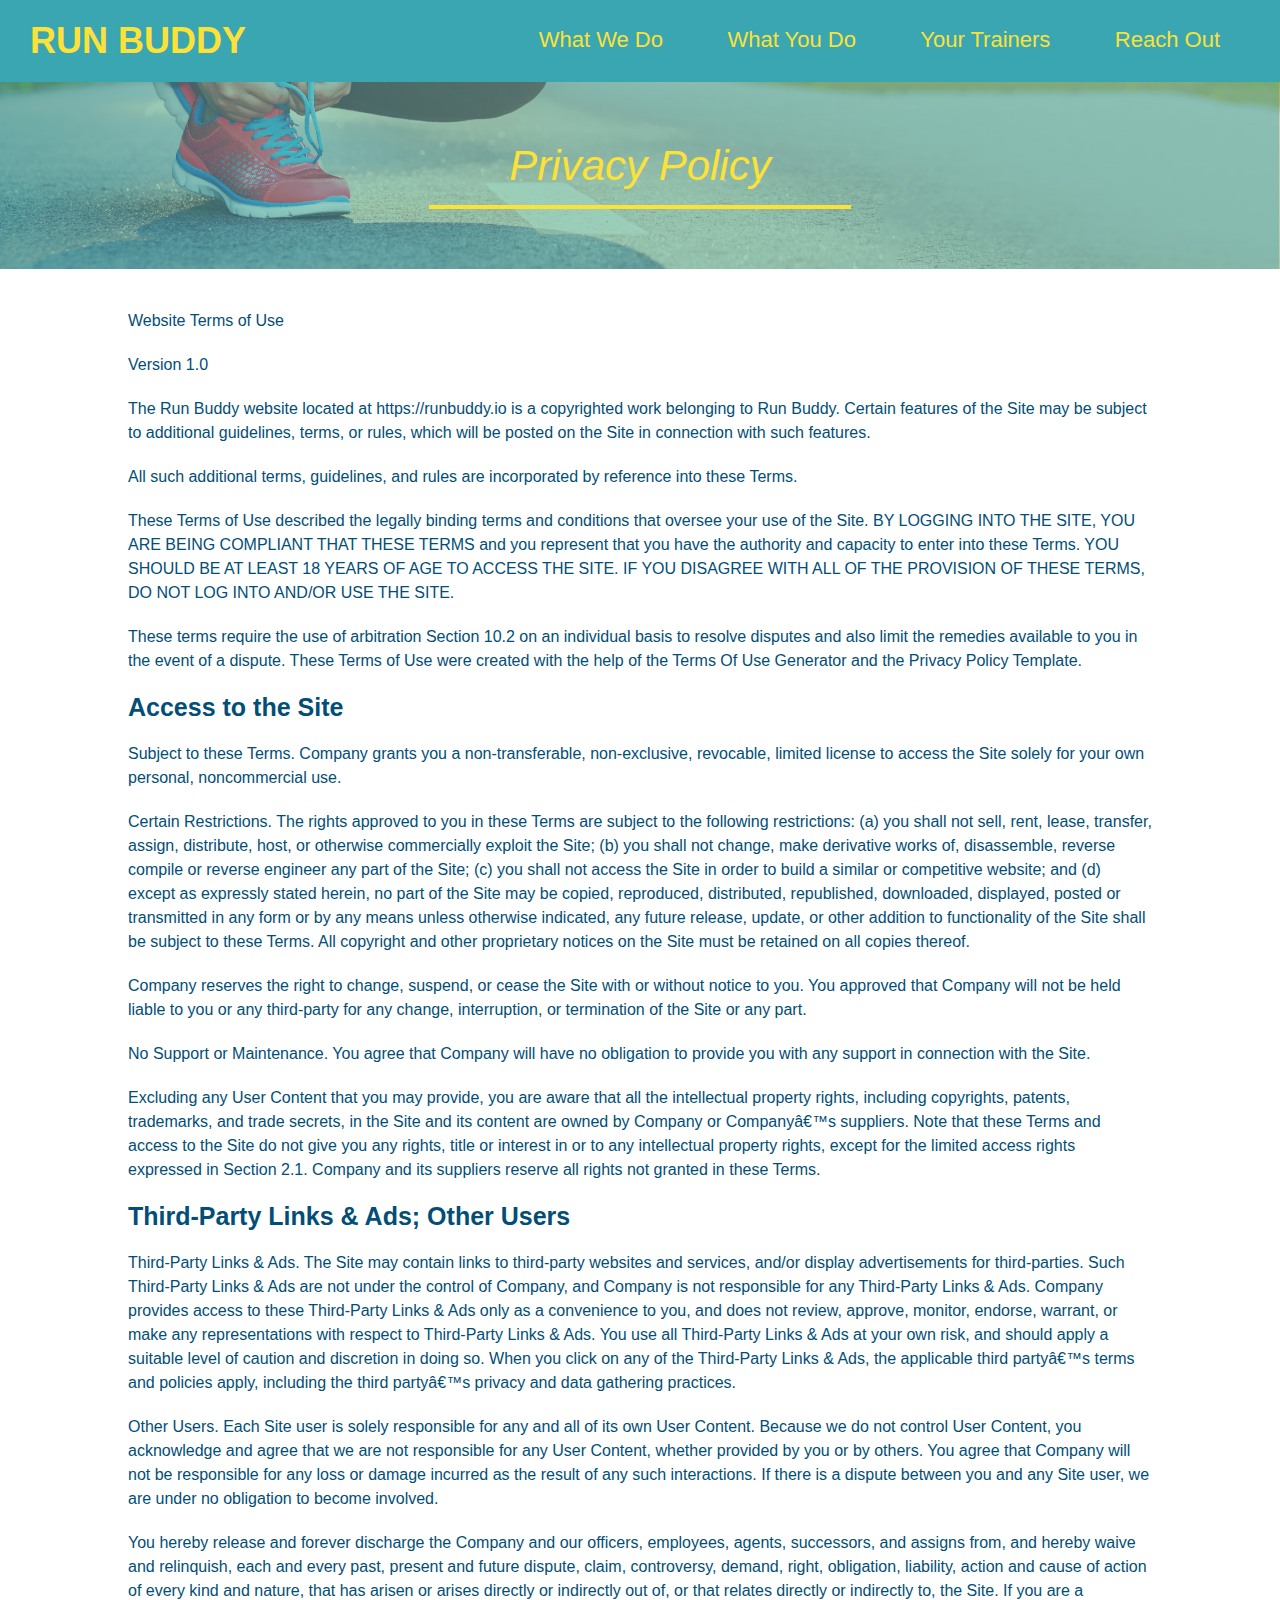
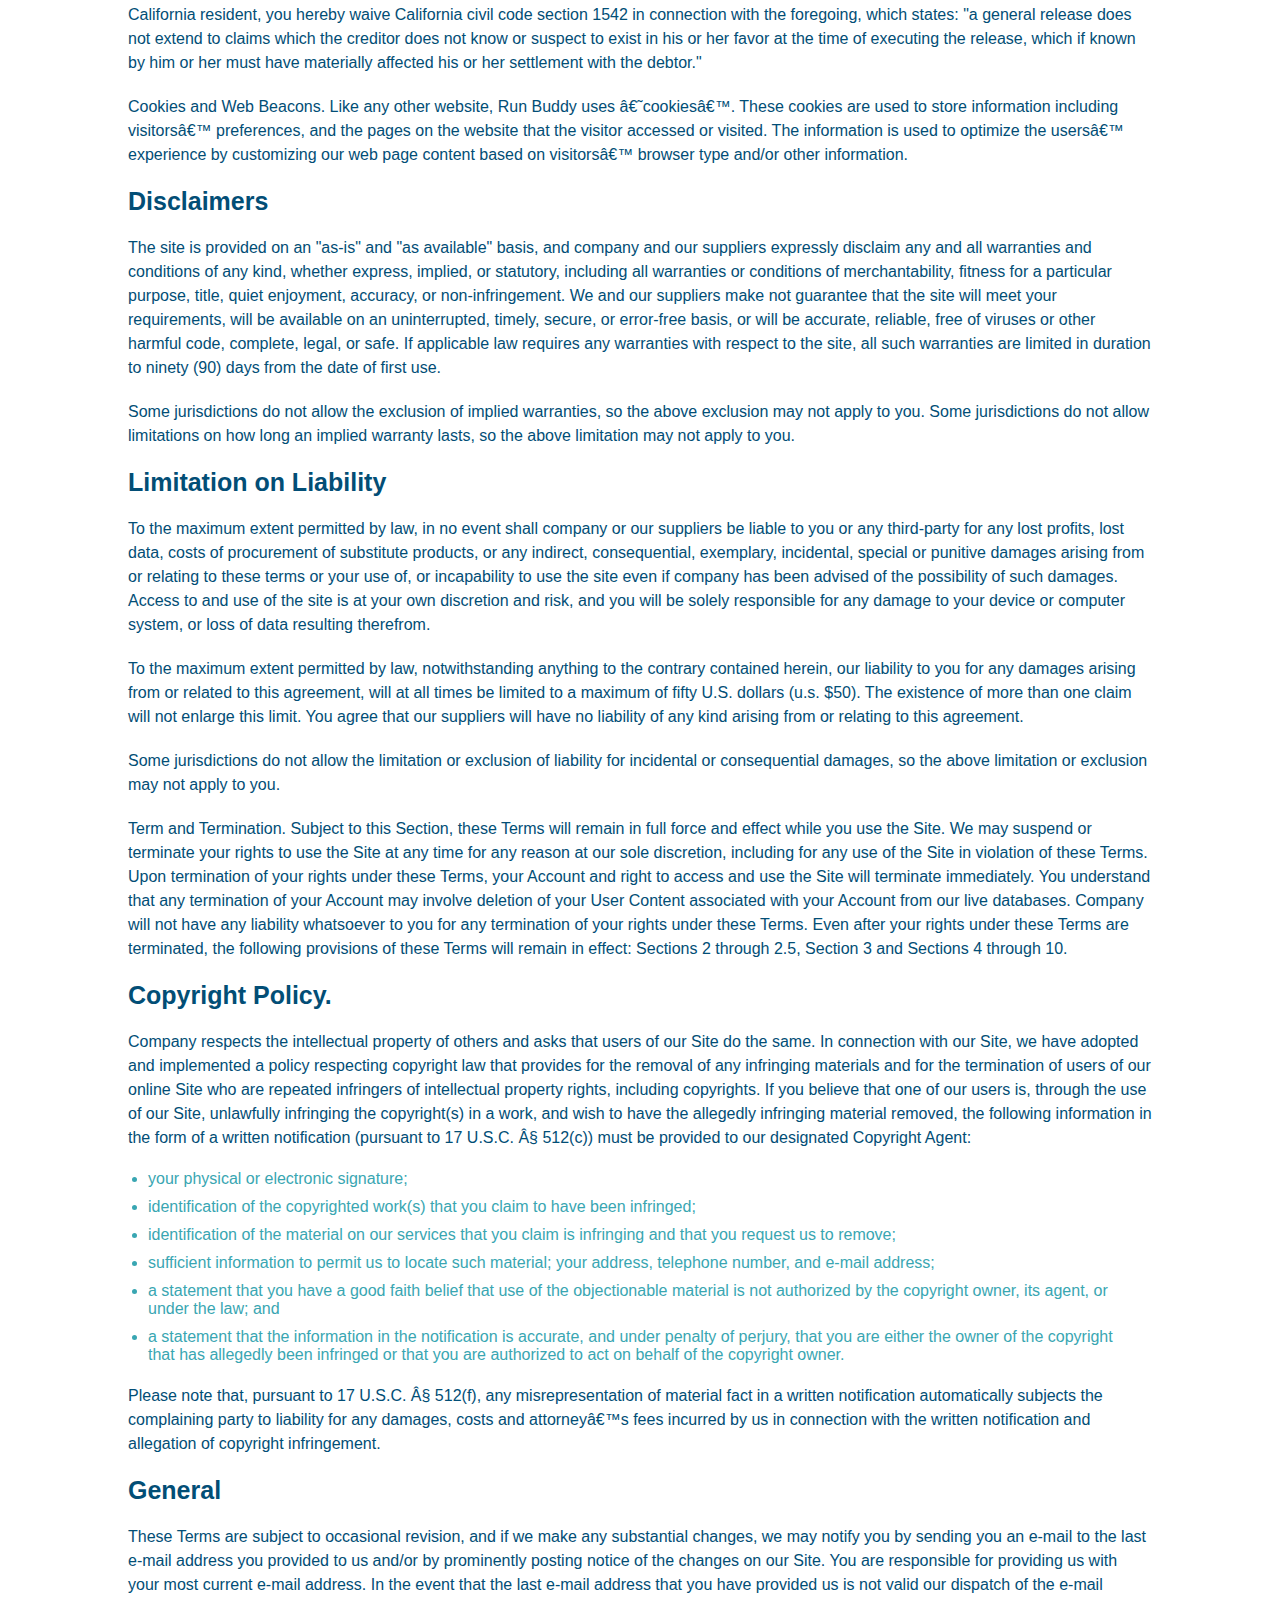
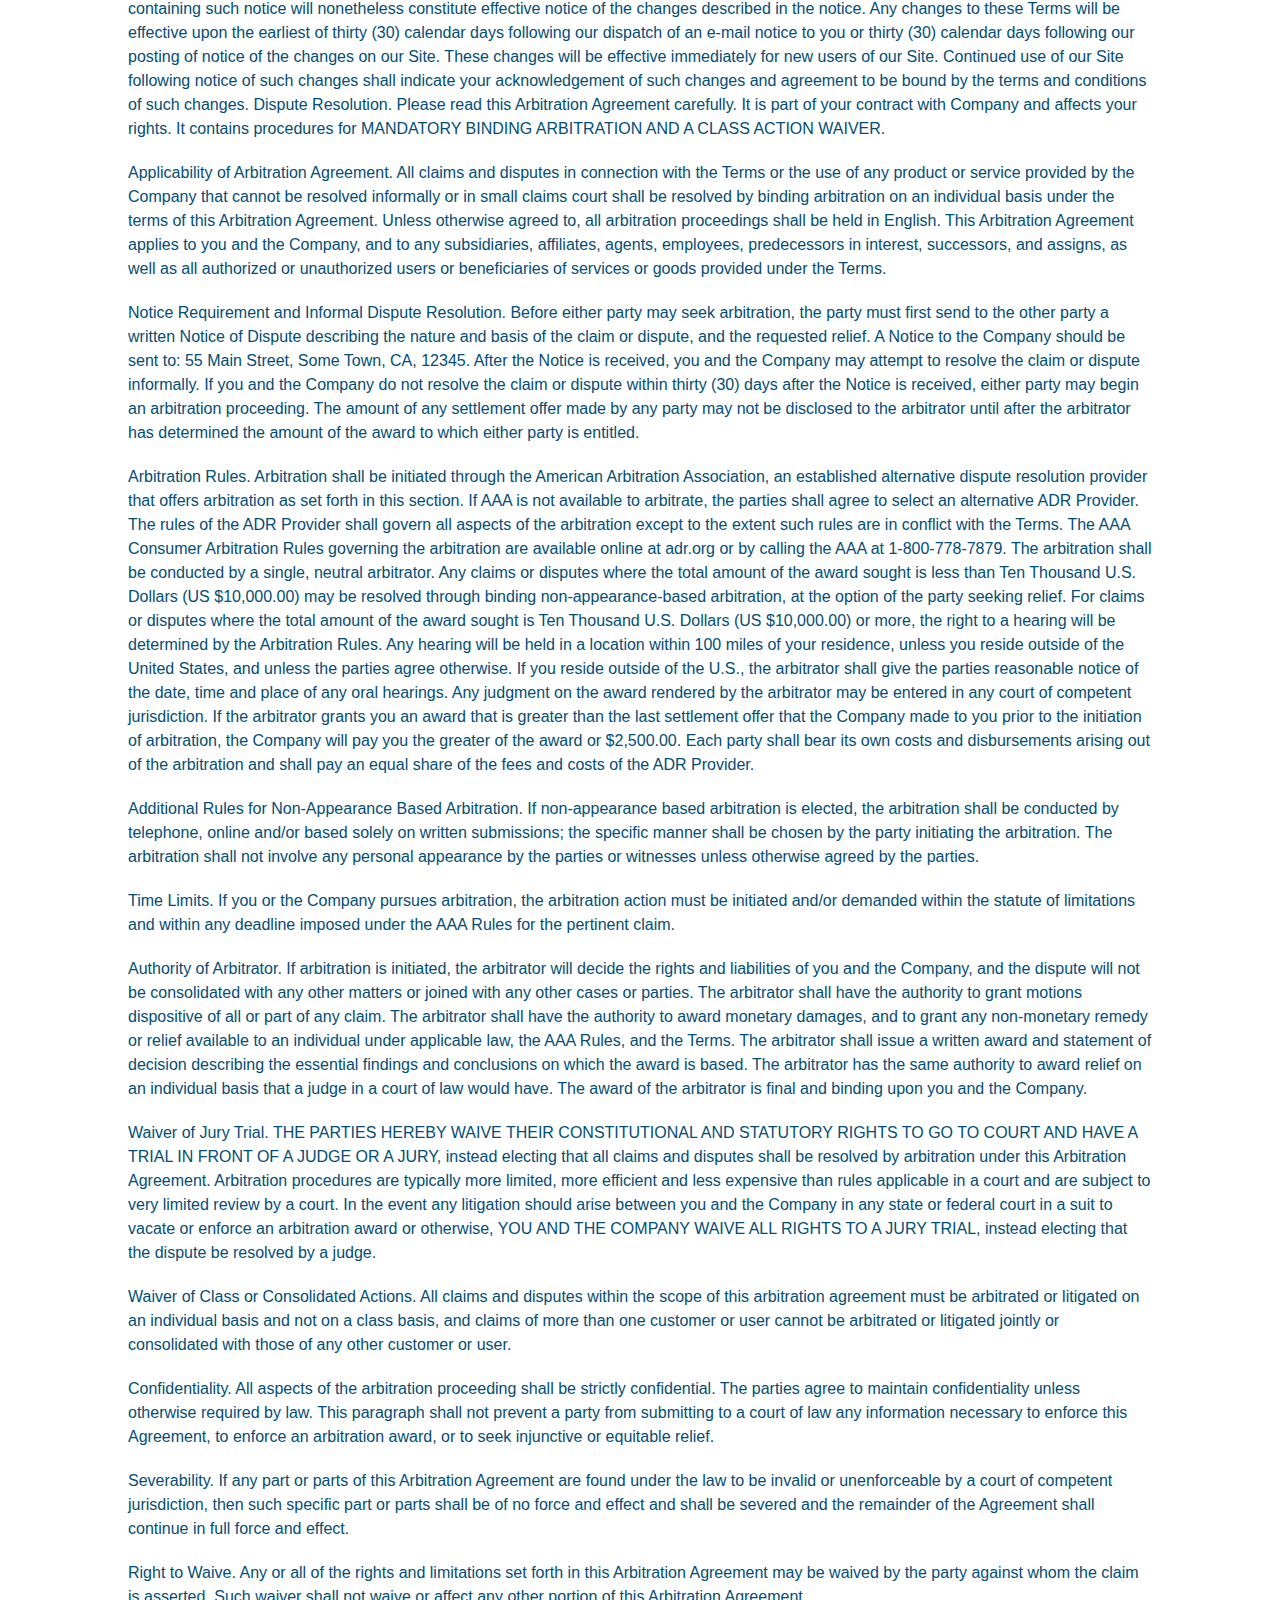
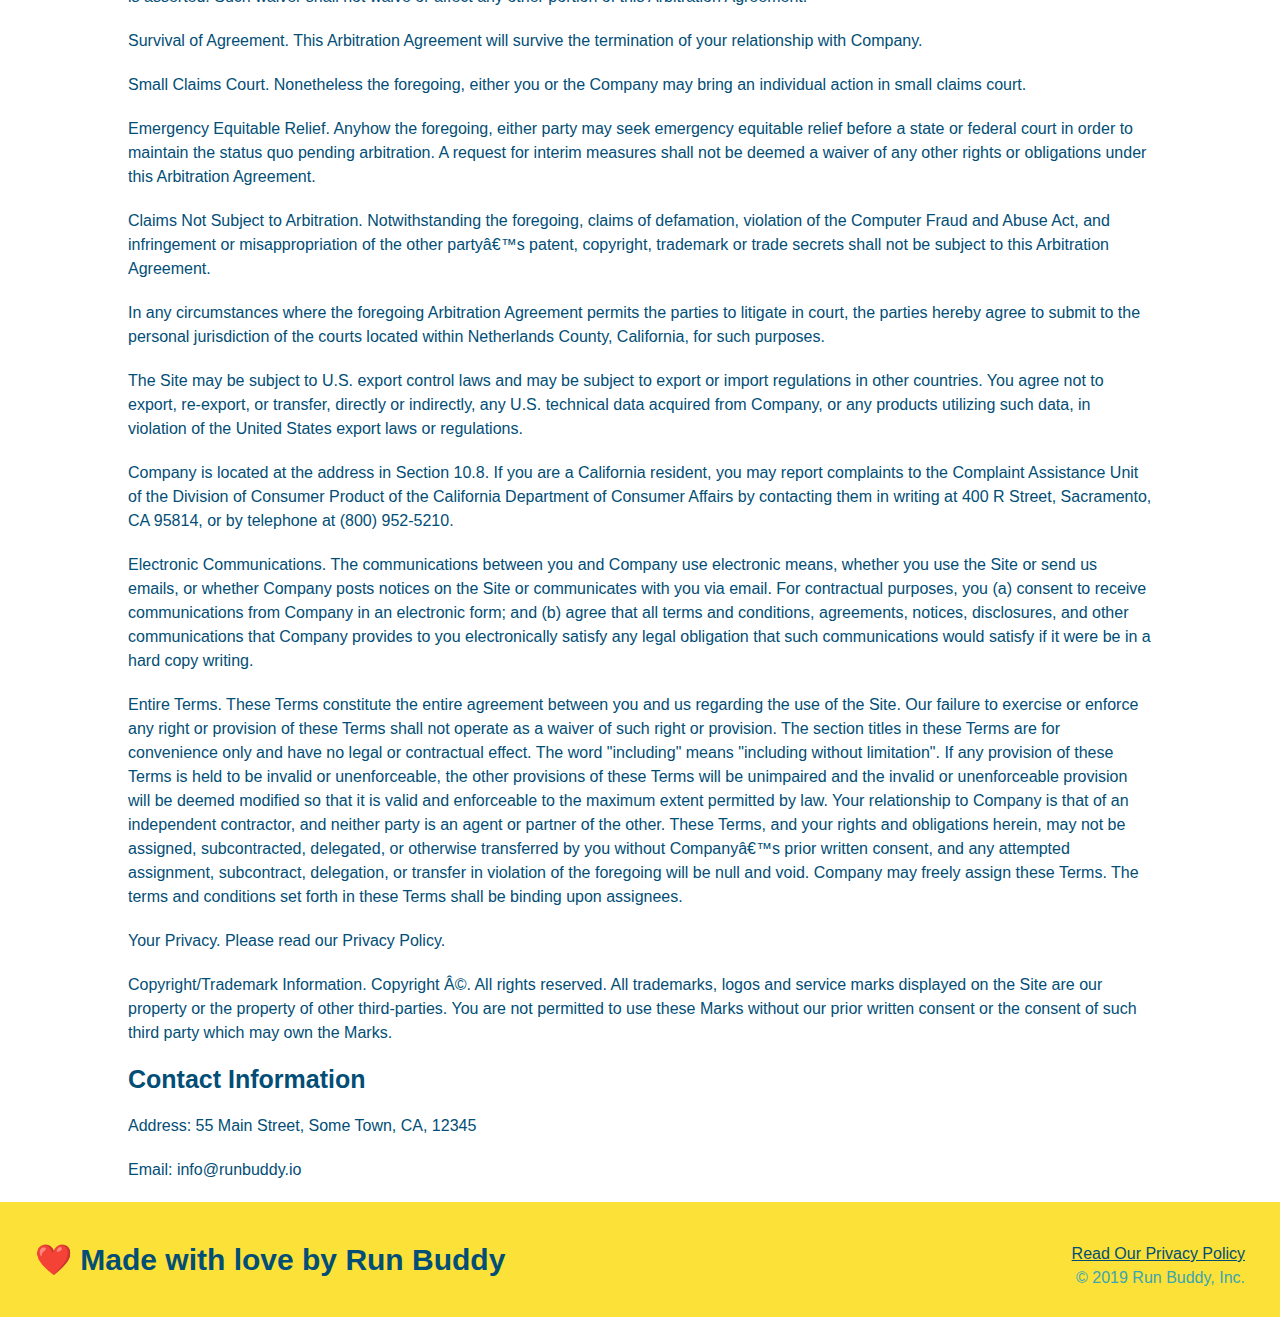
==== privacy-policy.html @ 87301b8b "privacy policy" ====
<!DOCTYPE html>
<html lang="en">

    <head>
        <meta charset="UTF-8">
        <title>Privacy Policy - Run Buddy</title>
        <link rel="stylesheet" href="./assets/css/style.css" />
        <link rel="stylesheet" href="./assets/css/secondary-styles.css" />
    </head>

    <body>
        <header>
            <h1><a href="/">RUN BUDDY</a></h1>
            <nav>
                <!-- Unordered list element -->
                <ul>
                    <!-- List item element -->
                    <li>
                        <!-- Anchor element -->
                        <a href="./index.html#what-we-do">What We Do</a>
                    </li>
                    <li>
                       <!-- Anchor element -->
                       <a href="./index.html#what-you-do">What You Do</a>
                   </li>
                   <li>
                       <!-- Anchor element -->
                       <a href="./index.html#your-trainers">Your Trainers</a>
                   </li>
                   <li>
                       <!-- Anchor element -->
                       <a href="./index.html#reach-out">Reach Out</a>
                   </li>
                </ul>
            </nav>
       </header>

       <section class="hero">
           <h2 class="page-title">
               Privacy Policy
           </h2>

       </section>

       <article class="secondary-content">
          <p>
            Website Terms of Use
          </p>
    
          <p>
            Version 1.0
          </p>
    
          <p>
            The Run Buddy website located at https://runbuddy.io is a copyrighted work belonging to Run Buddy. Certain
            features of the Site may be subject to additional guidelines, terms, or rules, which will be posted on the Site
            in connection with such features.
          </p>
    
          <p>
            All such additional terms, guidelines, and rules are incorporated by reference into these Terms.
          </p>
    
          <p>
            These Terms of Use described the legally binding terms and conditions that oversee your use of the Site. BY
            LOGGING INTO THE SITE, YOU ARE BEING COMPLIANT THAT THESE TERMS and you represent that you have the authority
            and capacity to enter into these Terms. YOU SHOULD BE AT LEAST 18 YEARS OF AGE TO ACCESS THE SITE. IF YOU
            DISAGREE WITH ALL OF THE PROVISION OF THESE TERMS, DO NOT LOG INTO AND/OR USE THE SITE.
          </p>
    
          <p>
            These terms require the use of arbitration Section 10.2 on an individual basis to resolve disputes and also
            limit the remedies available to you in the event of a dispute. These Terms of Use were created with the help of
            the Terms Of Use Generator and the Privacy Policy Template.
          </p>
    
          <h3>
            Access to the Site
          </h3>
    
          <p>
            Subject to these Terms. Company grants you a non-transferable, non-exclusive, revocable, limited license to
            access the Site solely for your own personal, noncommercial use.
          </p>
    
          <p>
            Certain Restrictions. The rights approved to you in these Terms are subject to the following restrictions: (a)
            you shall not sell, rent, lease, transfer, assign, distribute, host, or otherwise commercially exploit the Site;
            (b) you shall not change, make derivative works of, disassemble, reverse compile or reverse engineer any part of
            the Site; (c) you shall not access the Site in order to build a similar or competitive website; and (d) except
            as expressly stated herein, no part of the Site may be copied, reproduced, distributed, republished, downloaded,
            displayed, posted or transmitted in any form or by any means unless otherwise indicated, any future release,
            update, or other addition to functionality of the Site shall be subject to these Terms. All copyright and other
            proprietary notices on the Site must be retained on all copies thereof.
          </p>
    
          <p>
            Company reserves the right to change, suspend, or cease the Site with or without notice to you. You approved
            that Company will not be held liable to you or any third-party for any change, interruption, or termination of
            the Site or any part.
          </p>
    
          <p>
            No Support or Maintenance. You agree that Company will have no obligation to provide you with any support in
            connection with the Site.
          </p>
    
          <p>
            Excluding any User Content that you may provide, you are aware that all the intellectual property rights,
            including copyrights, patents, trademarks, and trade secrets, in the Site and its content are owned by Company
            or Companyâ€™s suppliers. Note that these Terms and access to the Site do not give you any rights, title or
            interest in or to any intellectual property rights, except for the limited access rights expressed in Section
            2.1. Company and its suppliers reserve all rights not granted in these Terms.
          </p>
    
          <h3>
            Third-Party Links &amp; Ads; Other Users
          </h3>
    
          <p>
            Third-Party Links &amp; Ads. The Site may contain links to third-party websites and services, and/or display
            advertisements for third-parties. Such Third-Party Links &amp; Ads are not under the control of Company, and Company
            is not responsible for any Third-Party Links &amp; Ads. Company provides access to these Third-Party Links &amp; Ads
            only as a convenience to you, and does not review, approve, monitor, endorse, warrant, or make any
            representations with respect to Third-Party Links &amp; Ads. You use all Third-Party Links &amp; Ads at your own risk,
            and should apply a suitable level of caution and discretion in doing so. When you click on any of the
            Third-Party Links &amp; Ads, the applicable third partyâ€™s terms and policies apply, including the third partyâ€™s
            privacy and data gathering practices.
          </p>
    
          <p>
            Other Users. Each Site user is solely responsible for any and all of its own User Content. Because we do not
            control User Content, you acknowledge and agree that we are not responsible for any User Content, whether
            provided by you or by others. You agree that Company will not be responsible for any loss or damage incurred as
            the result of any such interactions. If there is a dispute between you and any Site user, we are under no
            obligation to become involved.
          </p>
    
          <p>
            You hereby release and forever discharge the Company and our officers, employees, agents, successors, and
            assigns from, and hereby waive and relinquish, each and every past, present and future dispute, claim,
            controversy, demand, right, obligation, liability, action and cause of action of every kind and nature, that has
            arisen or arises directly or indirectly out of, or that relates directly or indirectly to, the Site. If you are
            a California resident, you hereby waive California civil code section 1542 in connection with the foregoing,
            which states: "a general release does not extend to claims which the creditor does not know or suspect to exist
            in his or her favor at the time of executing the release, which if known by him or her must have materially
            affected his or her settlement with the debtor."
          </p>
    
          <p>
            Cookies and Web Beacons. Like any other website, Run Buddy uses â€˜cookiesâ€™. These cookies are used to store
            information including visitorsâ€™ preferences, and the pages on the website that the visitor accessed or visited.
            The information is used to optimize the usersâ€™ experience by customizing our web page content based on visitorsâ€™
            browser type and/or other information.
          </p>
    
          <h3>
            Disclaimers
          </h3>
    
          <p>
            The site is provided on an "as-is" and "as available" basis, and company and our suppliers expressly disclaim
            any and all warranties and conditions of any kind, whether express, implied, or statutory, including all
            warranties or conditions of merchantability, fitness for a particular purpose, title, quiet enjoyment, accuracy,
            or non-infringement. We and our suppliers make not guarantee that the site will meet your requirements, will be
            available on an uninterrupted, timely, secure, or error-free basis, or will be accurate, reliable, free of
            viruses or other harmful code, complete, legal, or safe. If applicable law requires any warranties with respect
            to the site, all such warranties are limited in duration to ninety (90) days from the date of first use.
          </p>
    
          <p>
            Some jurisdictions do not allow the exclusion of implied warranties, so the above exclusion may not apply to
            you. Some jurisdictions do not allow limitations on how long an implied warranty lasts, so the above limitation
            may not apply to you.
          </p>
    
          <h3>
            Limitation on Liability
          </h3>
    
          <p>
            To the maximum extent permitted by law, in no event shall company or our suppliers be liable to you or any
            third-party for any lost profits, lost data, costs of procurement of substitute products, or any indirect,
            consequential, exemplary, incidental, special or punitive damages arising from or relating to these terms or
            your use of, or incapability to use the site even if company has been advised of the possibility of such
            damages. Access to and use of the site is at your own discretion and risk, and you will be solely responsible
            for any damage to your device or computer system, or loss of data resulting therefrom.
          </p>
    
          <p>
            To the maximum extent permitted by law, notwithstanding anything to the contrary contained herein, our liability
            to you for any damages arising from or related to this agreement, will at all times be limited to a maximum of
            fifty U.S. dollars (u.s. $50). The existence of more than one claim will not enlarge this limit. You agree that
            our suppliers will have no liability of any kind arising from or relating to this agreement.
          </p>
    
          <p>
            Some jurisdictions do not allow the limitation or exclusion of liability for incidental or consequential
            damages, so the above limitation or exclusion may not apply to you.
          </p>
    
          <p>
            Term and Termination. Subject to this Section, these Terms will remain in full force and effect while you use
            the Site. We may suspend or terminate your rights to use the Site at any time for any reason at our sole
            discretion, including for any use of the Site in violation of these Terms. Upon termination of your rights under
            these Terms, your Account and right to access and use the Site will terminate immediately. You understand that
            any termination of your Account may involve deletion of your User Content associated with your Account from our
            live databases. Company will not have any liability whatsoever to you for any termination of your rights under
            these Terms. Even after your rights under these Terms are terminated, the following provisions of these Terms
            will remain in effect: Sections 2 through 2.5, Section 3 and Sections 4 through 10.
          </p>
    
          <h3>
            Copyright Policy.
          </h3>
    
          <p>
            Company respects the intellectual property of others and asks that users of our Site do the same. In connection
            with our Site, we have adopted and implemented a policy respecting copyright law that provides for the removal
            of any infringing materials and for the termination of users of our online Site who are repeated infringers of
            intellectual property rights, including copyrights. If you believe that one of our users is, through the use of
            our Site, unlawfully infringing the copyright(s) in a work, and wish to have the allegedly infringing material
            removed, the following information in the form of a written notification (pursuant to 17 U.S.C. Â§ 512(c)) must
            be provided to our designated Copyright Agent:
          </p>
    
          <ul>
            <li>
              your physical or electronic signature;
            </li>
            <li>
              identification of the copyrighted work(s) that you claim to have been infringed;
            </li>
            <li>
              identification of the material on our services that you claim is infringing and that you request us to remove;
            </li>
            <li>
              sufficient information to permit us to locate such material; your address, telephone number, and e-mail
              address;
            </li>
            <li>
              a statement that you have a good faith belief that use of the objectionable material is not authorized by the
              copyright owner, its agent, or under the law; and
            </li>
            <li>
              a statement that the information in the notification is accurate, and under penalty of perjury, that you are
              either the owner of the copyright that has allegedly been infringed or that you are authorized to act on
              behalf of the copyright owner.
            </li>
          </ul>
    
          <p>
            Please note that, pursuant to 17 U.S.C. Â§ 512(f), any misrepresentation of material fact in a written
            notification automatically subjects the complaining party to liability for any damages, costs and attorneyâ€™s
            fees incurred by us in connection with the written notification and allegation of copyright infringement.
          </p>
    
          <h3>
            General
          </h3>
    
          <p>
            These Terms are subject to occasional revision, and if we make any substantial changes, we may notify you by
            sending you an e-mail to the last e-mail address you provided to us and/or by prominently posting notice of the
            changes on our Site. You are responsible for providing us with your most current e-mail address. In the event
            that the last e-mail address that you have provided us is not valid our dispatch of the e-mail containing such
            notice will nonetheless constitute effective notice of the changes described in the notice. Any changes to these
            Terms will be effective upon the earliest of thirty (30) calendar days following our dispatch of an e-mail
            notice to you or thirty (30) calendar days following our posting of notice of the changes on our Site. These
            changes will be effective immediately for new users of our Site. Continued use of our Site following notice of
            such changes shall indicate your acknowledgement of such changes and agreement to be bound by the terms and
            conditions of such changes. Dispute Resolution. Please read this Arbitration Agreement carefully. It is part of
            your contract with Company and affects your rights. It contains procedures for MANDATORY BINDING ARBITRATION AND
            A CLASS ACTION WAIVER.
          </p>
    
          <p>
            Applicability of Arbitration Agreement. All claims and disputes in connection with the Terms or the use of any
            product or service provided by the Company that cannot be resolved informally or in small claims court shall be
            resolved by binding arbitration on an individual basis under the terms of this Arbitration Agreement. Unless
            otherwise agreed to, all arbitration proceedings shall be held in English. This Arbitration Agreement applies to
            you and the Company, and to any subsidiaries, affiliates, agents, employees, predecessors in interest,
            successors, and assigns, as well as all authorized or unauthorized users or beneficiaries of services or goods
            provided under the Terms.
          </p>
    
          <p>
            Notice Requirement and Informal Dispute Resolution. Before either party may seek arbitration, the party must
            first send to the other party a written Notice of Dispute describing the nature and basis of the claim or
            dispute, and the requested relief. A Notice to the Company should be sent to: 55 Main Street, Some Town, CA,
            12345. After the Notice is received, you and the Company may attempt to resolve the claim or dispute informally.
            If you and the Company do not resolve the claim or dispute within thirty (30) days after the Notice is received,
            either party may begin an arbitration proceeding. The amount of any settlement offer made by any party may not
            be disclosed to the arbitrator until after the arbitrator has determined the amount of the award to which either
            party is entitled.
          </p>
    
          <p>
            Arbitration Rules. Arbitration shall be initiated through the American Arbitration Association, an established
            alternative dispute resolution provider that offers arbitration as set forth in this section. If AAA is not
            available to arbitrate, the parties shall agree to select an alternative ADR Provider. The rules of the ADR
            Provider shall govern all aspects of the arbitration except to the extent such rules are in conflict with the
            Terms. The AAA Consumer Arbitration Rules governing the arbitration are available online at adr.org or by
            calling the AAA at 1-800-778-7879. The arbitration shall be conducted by a single, neutral arbitrator. Any
            claims or disputes where the total amount of the award sought is less than Ten Thousand U.S. Dollars (US
            $10,000.00) may be resolved through binding non-appearance-based arbitration, at the option of the party seeking
            relief. For claims or disputes where the total amount of the award sought is Ten Thousand U.S. Dollars (US
            $10,000.00) or more, the right to a hearing will be determined by the Arbitration Rules. Any hearing will be
            held in a location within 100 miles of your residence, unless you reside outside of the United States, and
            unless the parties agree otherwise. If you reside outside of the U.S., the arbitrator shall give the parties
            reasonable notice of the date, time and place of any oral hearings. Any judgment on the award rendered by the
            arbitrator may be entered in any court of competent jurisdiction. If the arbitrator grants you an award that is
            greater than the last settlement offer that the Company made to you prior to the initiation of arbitration, the
            Company will pay you the greater of the award or $2,500.00. Each party shall bear its own costs and
            disbursements arising out of the arbitration and shall pay an equal share of the fees and costs of the ADR
            Provider.
          </p>
    
          <p>
            Additional Rules for Non-Appearance Based Arbitration. If non-appearance based arbitration is elected, the
            arbitration shall be conducted by telephone, online and/or based solely on written submissions; the specific
            manner shall be chosen by the party initiating the arbitration. The arbitration shall not involve any personal
            appearance by the parties or witnesses unless otherwise agreed by the parties.
          </p>
    
          <p>
            Time Limits. If you or the Company pursues arbitration, the arbitration action must be initiated and/or demanded
            within the statute of limitations and within any deadline imposed under the AAA Rules for the pertinent claim.
          </p>
    
          <p>
            Authority of Arbitrator. If arbitration is initiated, the arbitrator will decide the rights and liabilities of
            you and the Company, and the dispute will not be consolidated with any other matters or joined with any other
            cases or parties. The arbitrator shall have the authority to grant motions dispositive of all or part of any
            claim. The arbitrator shall have the authority to award monetary damages, and to grant any non-monetary remedy
            or relief available to an individual under applicable law, the AAA Rules, and the Terms. The arbitrator shall
            issue a written award and statement of decision describing the essential findings and conclusions on which the
            award is based. The arbitrator has the same authority to award relief on an individual basis that a judge in a
            court of law would have. The award of the arbitrator is final and binding upon you and the Company.
          </p>
    
          <p>
            Waiver of Jury Trial. THE PARTIES HEREBY WAIVE THEIR CONSTITUTIONAL AND STATUTORY RIGHTS TO GO TO COURT AND HAVE
            A TRIAL IN FRONT OF A JUDGE OR A JURY, instead electing that all claims and disputes shall be resolved by
            arbitration under this Arbitration Agreement. Arbitration procedures are typically more limited, more efficient
            and less expensive than rules applicable in a court and are subject to very limited review by a court. In the
            event any litigation should arise between you and the Company in any state or federal court in a suit to vacate
            or enforce an arbitration award or otherwise, YOU AND THE COMPANY WAIVE ALL RIGHTS TO A JURY TRIAL, instead
            electing that the dispute be resolved by a judge.
          </p>
    
          <p>
            Waiver of Class or Consolidated Actions. All claims and disputes within the scope of this arbitration agreement
            must be arbitrated or litigated on an individual basis and not on a class basis, and claims of more than one
            customer or user cannot be arbitrated or litigated jointly or consolidated with those of any other customer or
            user.
          </p>
    
          <p>
            Confidentiality. All aspects of the arbitration proceeding shall be strictly confidential. The parties agree to
            maintain confidentiality unless otherwise required by law. This paragraph shall not prevent a party from
            submitting to a court of law any information necessary to enforce this Agreement, to enforce an arbitration
            award, or to seek injunctive or equitable relief.
          </p>
    
          <p>
            Severability. If any part or parts of this Arbitration Agreement are found under the law to be invalid or
            unenforceable by a court of competent jurisdiction, then such specific part or parts shall be of no force and
            effect and shall be severed and the remainder of the Agreement shall continue in full force and effect.
          </p>
    
          <p>
            Right to Waive. Any or all of the rights and limitations set forth in this Arbitration Agreement may be waived
            by the party against whom the claim is asserted. Such waiver shall not waive or affect any other portion of this
            Arbitration Agreement.
          </p>
    
          <p>
            Survival of Agreement. This Arbitration Agreement will survive the termination of your relationship with
            Company.
          </p>
    
          <p>
            Small Claims Court. Nonetheless the foregoing, either you or the Company may bring an individual action in small
            claims court.
          </p>
    
          <p>
            Emergency Equitable Relief. Anyhow the foregoing, either party may seek emergency equitable relief before a
            state or federal court in order to maintain the status quo pending arbitration. A request for interim measures
            shall not be deemed a waiver of any other rights or obligations under this Arbitration Agreement.
          </p>
    
          <p>
            Claims Not Subject to Arbitration. Notwithstanding the foregoing, claims of defamation, violation of the
            Computer Fraud and Abuse Act, and infringement or misappropriation of the other partyâ€™s patent, copyright,
            trademark or trade secrets shall not be subject to this Arbitration Agreement.
          </p>
    
          <p>
            In any circumstances where the foregoing Arbitration Agreement permits the parties to litigate in court, the
            parties hereby agree to submit to the personal jurisdiction of the courts located within Netherlands County,
            California, for such purposes.
          </p>
    
          <p>
            The Site may be subject to U.S. export control laws and may be subject to export or import regulations in other
            countries. You agree not to export, re-export, or transfer, directly or indirectly, any U.S. technical data
            acquired from Company, or any products utilizing such data, in violation of the United States export laws or
            regulations.
          </p>
    
          <p>
            Company is located at the address in Section 10.8. If you are a California resident, you may report complaints
            to the Complaint Assistance Unit of the Division of Consumer Product of the California Department of Consumer
            Affairs by contacting them in writing at 400 R Street, Sacramento, CA 95814, or by telephone at (800) 952-5210.
          </p>
    
          <p>
            Electronic Communications. The communications between you and Company use electronic means, whether you use the
            Site or send us emails, or whether Company posts notices on the Site or communicates with you via email. For
            contractual purposes, you (a) consent to receive communications from Company in an electronic form; and (b)
            agree that all terms and conditions, agreements, notices, disclosures, and other communications that Company
            provides to you electronically satisfy any legal obligation that such communications would satisfy if it were be
            in a hard copy writing.
          </p>
    
          <p>
            Entire Terms. These Terms constitute the entire agreement between you and us regarding the use of the Site. Our
            failure to exercise or enforce any right or provision of these Terms shall not operate as a waiver of such right
            or provision. The section titles in these Terms are for convenience only and have no legal or contractual
            effect. The word "including" means "including without limitation". If any provision of these Terms is held to be
            invalid or unenforceable, the other provisions of these Terms will be unimpaired and the invalid or
            unenforceable provision will be deemed modified so that it is valid and enforceable to the maximum extent
            permitted by law. Your relationship to Company is that of an independent contractor, and neither party is an
            agent or partner of the other. These Terms, and your rights and obligations herein, may not be assigned,
            subcontracted, delegated, or otherwise transferred by you without Companyâ€™s prior written consent, and any
            attempted assignment, subcontract, delegation, or transfer in violation of the foregoing will be null and void.
            Company may freely assign these Terms. The terms and conditions set forth in these Terms shall be binding upon
            assignees.
          </p>
    
          <p>
            Your Privacy. Please read our Privacy Policy.
          </p>
    
          <p>
            Copyright/Trademark Information. Copyright Â©. All rights reserved. All trademarks, logos and service marks
            displayed on the Site are our property or the property of other third-parties. You are not permitted to use
            these Marks without our prior written consent or the consent of such third party which may own the Marks.
          </p>
    
          <h3>
            Contact Information
          </h3>
    
          <p>
            Address: 55 Main Street, Some Town, CA, 12345
          </p>
    
          <p>
            Email: info@runbuddy.io
          </p>
       </article>


        <footer>
            <h2>❤️ Made with love by Run Buddy</h2>
            <div>
                <a href="#">Read Our Privacy Policy</a><br />
                &copy; 2019 Run Buddy, Inc.
            </div>
        </footer>
    
    </body>

</html>
---- assets/css/style.css ----
* {
    margin: 0;
    padding: 0;
    box-sizing: border-box;
}
body {
    color: #39a6b2;
    font-family: Helvetica, Arial, sans-serif;
}
header {
    padding: 20px 30px;
    background-color: #39a6b2;
}
header h1 {
    font-weight: bold;
    font-size: 36px;
    color: #fce138;
    margin: 0;
    display: inline;    
}
header a {
    text-decoration: none;
    color: #fce138;
}
header nav {
    float: right;
    margin: 7px 0;  
}
header nav ul li {
    display: inline;    
}
header nav ul li a {
    margin: 0 30px;
    font-weight: lighter;
    font-size: 22px;
}
footer {
    background: #fce138;
    width: 100%;
    padding: 40px 35px;
}
footer h2 {
    display: inline;
    color: #024e76;
    font-size: 30px;
    margin: 0;
}
footer div {
    float: right;
    line-height: 1.5;
    text-align: right;
}
footer a {
    color: #024e76;
}
section {
    padding: 60px;  
}
/*Hero Style Start*/
.hero {
    background-image: url("../images/hero-bg.jpg");
    height: 600px;
    background-size: cover;
    background-position: center;
    position: relative;
}
.hero-form {
    background-color: #fce138;
    padding: 20px;
    width: 500px;
    color:#024e76;
    border: solid 3px #024e76;
    position: absolute;
    bottom: 120px;
    right: 140px; 
}
/*Hero-Form Style End*/
/*Form Header Style*/
.hero-form h3 {
    font-size: 24px;
    margin: 0;
}
.hero-form p {
    margin: 5px 0 15px 0;
}
.form-input {
    border: 1px solid #024e76;
    display: block;
    padding: 7px 15px;
    font-size: 16px;
    color: #024e76;
    width: 100%;
    margin-bottom: 15px;
}
.hero-form label {
    margin: 0 5px;
}
.hero-form button {
    background-color: #024e76;
    color: #fce138;
    padding: 10px 20px;
    font-size: 16px;
}
/*Hero Style End*/
.intro {
    text-align: center;
}
.intro p {
    line-height: 1.7;
    color: #39a6b2;
    width: 80%;
    font-size: 20px;
    margin: 0 auto;
}
.steps {
    text-align: center;
    background: #fce138;
} 
.steps div {
    margin-bottom: 80px;
}
.steps img {
    width: 15%;
    margin: 10px 0;
}
.steps h3 {
    color: #024e76;
    font-size: 46px;
    margin-top: 10px;
}
.steps p {
    color: #39a6b2;
    font-size: 23px;
}
.steps span {
    font-size: 38px;
}
.section-title {
    font-size: 55px;
    color: #024e76;
    margin-bottom: 35px;
    padding: 0 100px 20px 100px;
    display: inline-block;
    border-bottom: 3px solid;
}

.primary-border {
    border-color: #fce138;
}
.secondary-border {
    border-color: #39a6b2;
}
.trainers {
    text-align: center;
}
.trainer {
    width: 900px;
    margin: 0 auto 30px auto;
    background: #024e76;
    color: #fce138;
    overflow: auto;
}
.trainer img {
    width: 35%;
    float: left;
}
.trainer-bio {
    padding: 35px;
    float: left;
    width: 65%;
}
.text-left {
    text-align: left;
}
.text-right {
    text-align: right;
}
.trainer-bio h3 {
    font-size: 32px;
    margin-bottom: 8px;
}
.trainer-bio h4 {
    font-weight: lighter;
    font-size: 26px;
    margin-bottom: 25px;
}
.trainer-bio p {
    font-size: 17px;
    line-height: 1.3;
}
/*reach out styles start*/
.contact-section {
    text-align: center;
    background: #024e76;
}
.contact-section h2 {
    color: #fce138;
}
.contact-info iframe {
    width: 400px;
    height: 400px;
}
.contact-info div {
    width: 410px;
    display: inline-block;
    vertical-align: top;
    text-align: left;
    margin: 30px 0 0 60px;
    color:white;
}
.contact-info h3 {
    color: #fce138;
    font-size: 32px;
}
.contact-info p, .contact-info address {
    font-size: 20px;
    font-style: normal;
    line-height: 1.5;
    padding: 20px 0;
}
.contact-info a {
    color: #fce138;
}
/*Reach out style end*/
---- assets/css/secondary-styles.css ----
.hero {
    background-position: bottom;
    height: auto;
    text-align: center;
    margin-bottom: 40px;
}
.page-title {
    color: #fce138;
    display: inline-block;
    border-bottom: 4px solid;
    border-color: #fce138;
    padding: 0 80px 15px 80px;
    font-weight: normal;
    font-size: 42px;
    font-style: italic;
}
.secondary-content {
    width: 80%;
    margin: 0 auto;
    color: #024e76;

}
.secondary-content h3 {
    font-size: 25px;
    margin: 20px 0;
}
.secondary-content p {
    font-size: 16px;
    line-height: 1.5;
    margin: 20px 0;

}
.secondary-content ul {
    margin: 15px 20px;
}
.secondary-content li {
    color: #39a6b2;
    margin: 10px 0;
}
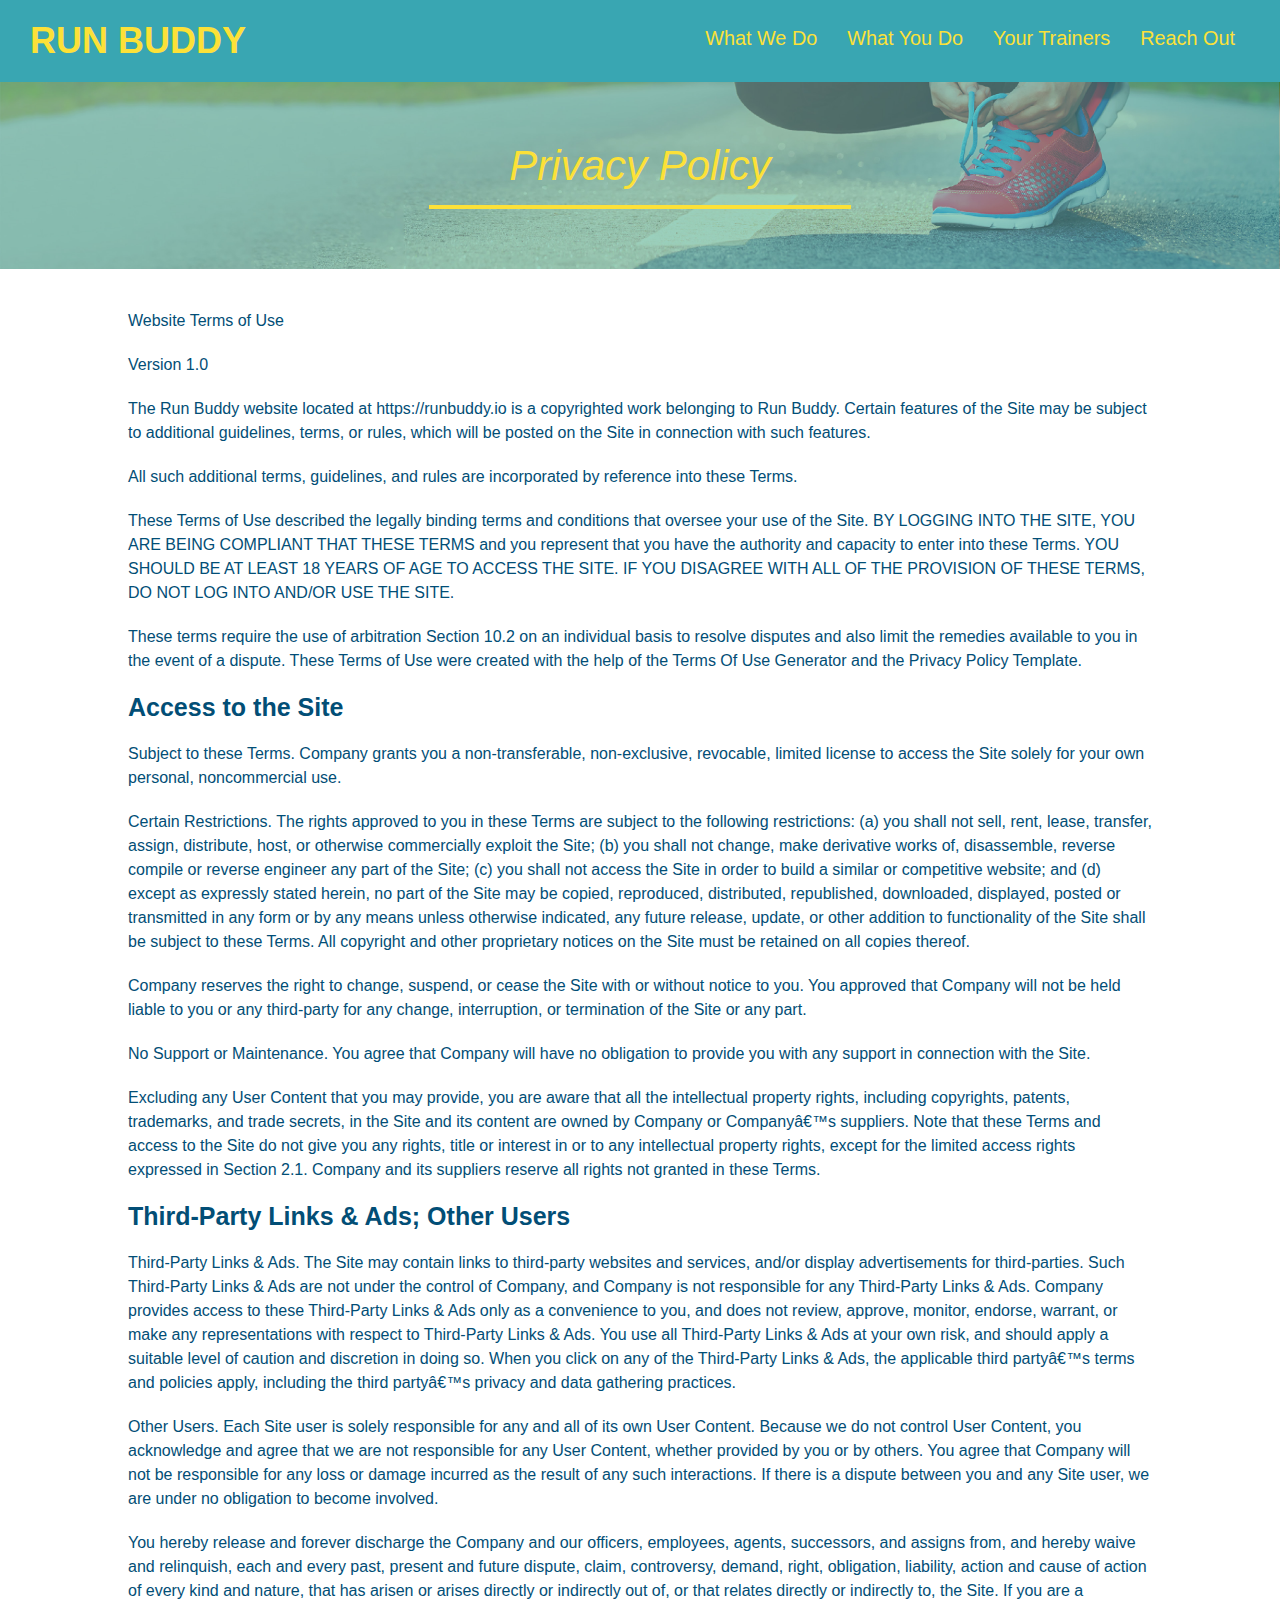
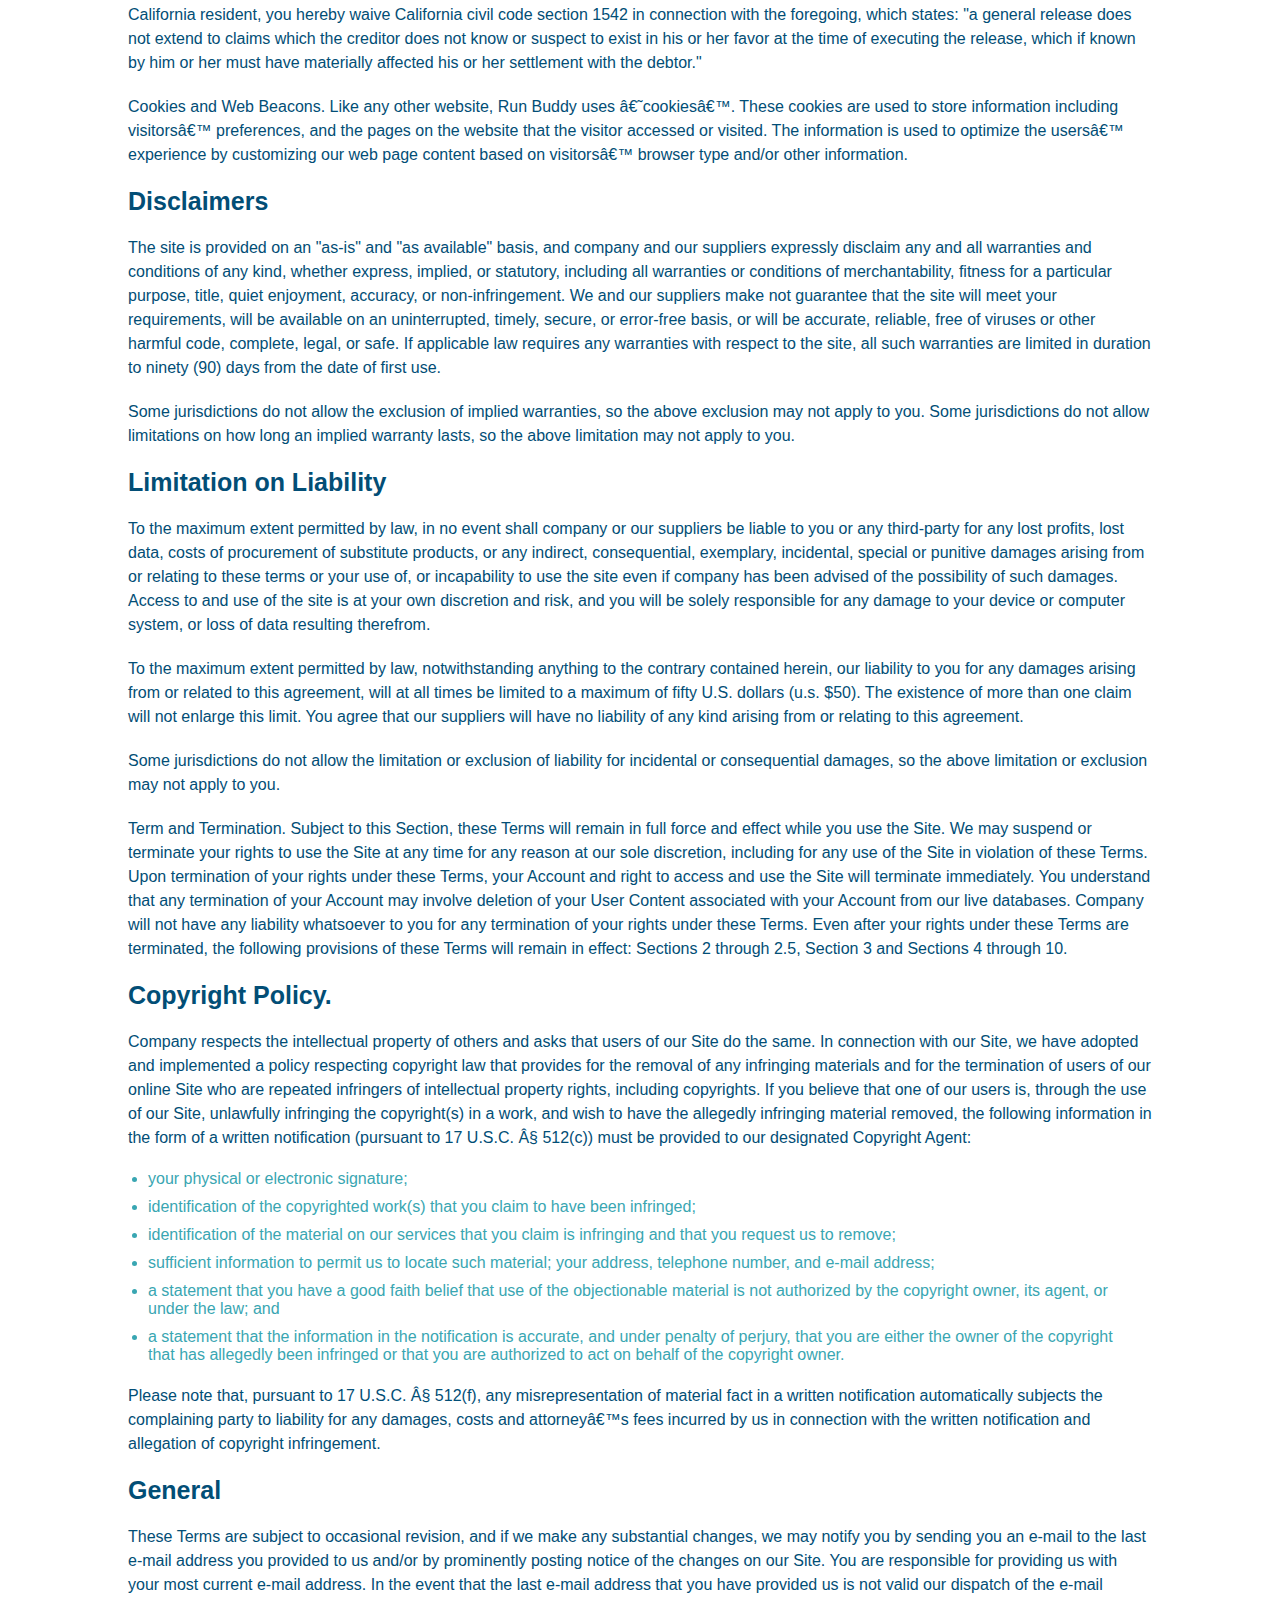
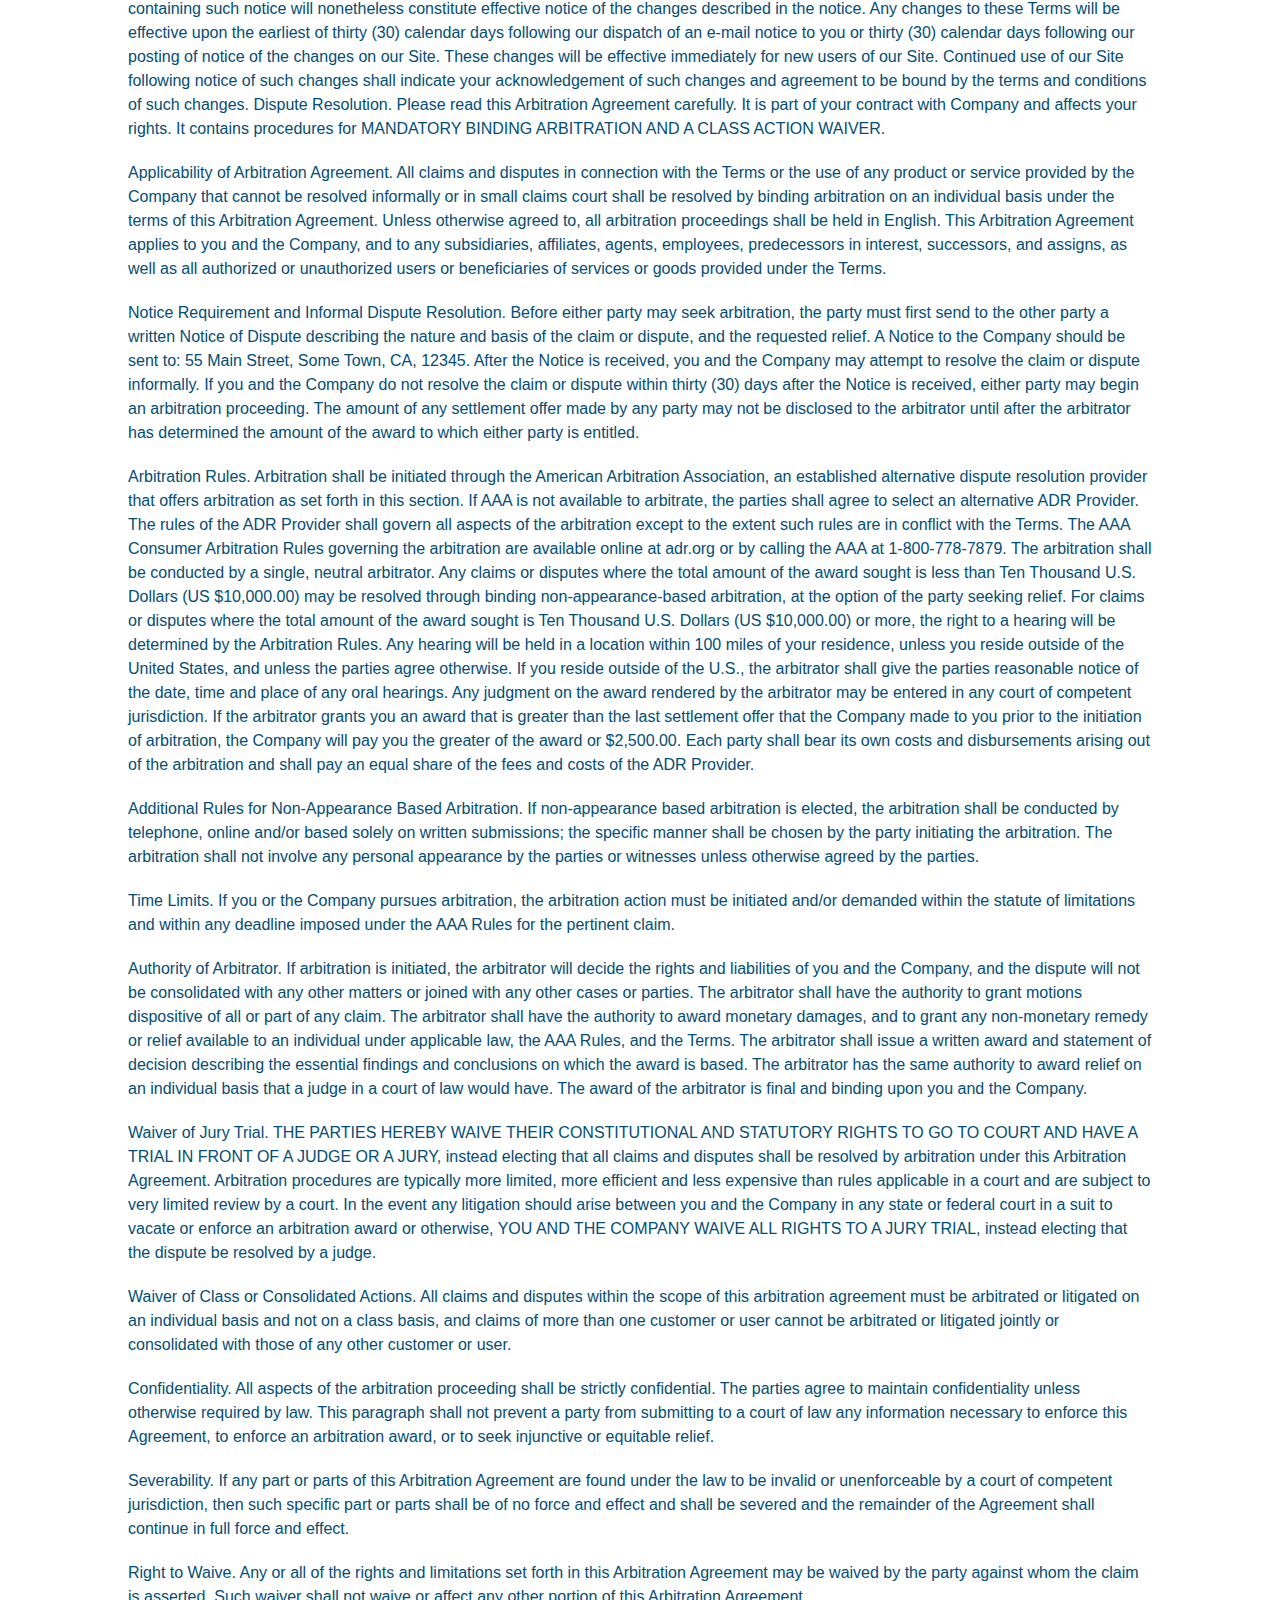
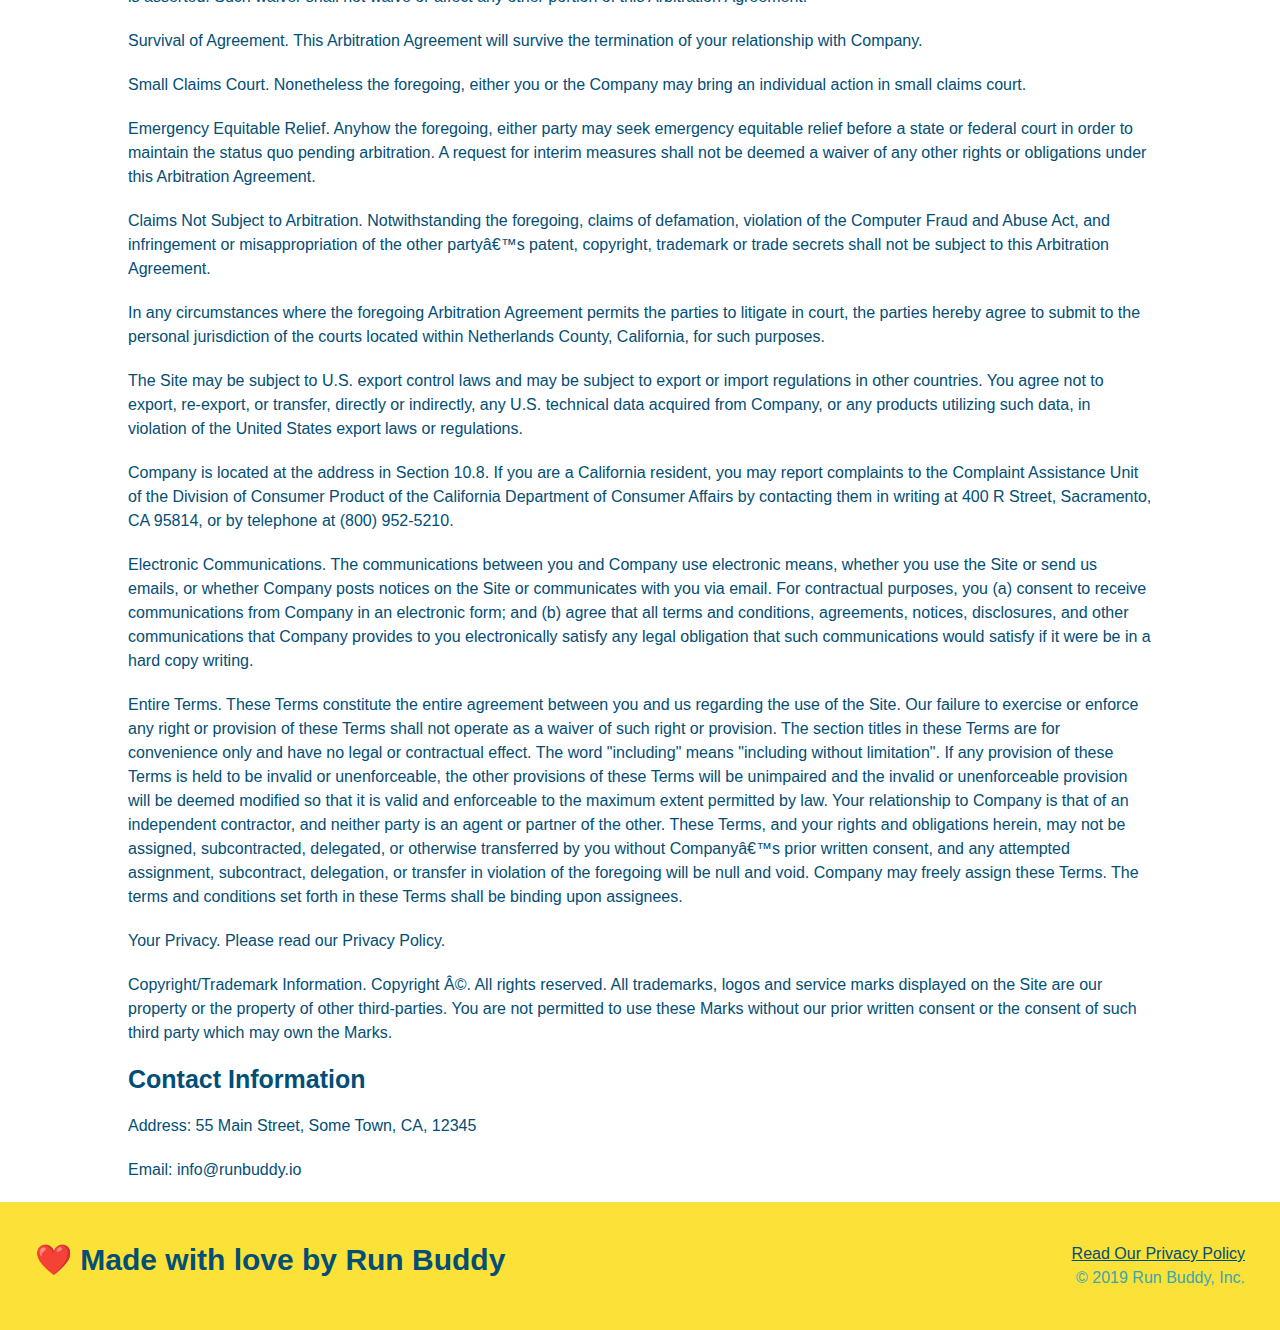
==== commit 8a60368e: "media query breakpoints for 3 screen sizes" ====
--- a/privacy-policy.html
+++ b/privacy-policy.html
@@ -3,6 +3,7 @@
 
     <head>
         <meta charset="UTF-8">
+        <meta name="viewport" content="width=device-width, initial-scale=1.0" />
         <title>Privacy Policy - Run Buddy</title>
         <link rel="stylesheet" href="./assets/css/style.css" />
         <link rel="stylesheet" href="./assets/css/secondary-styles.css" />
--- a/assets/css/style.css
+++ b/assets/css/style.css
@@ -8,45 +8,52 @@
     font-family: Helvetica, Arial, sans-serif;
 }
 header {
+    display: flex;
     padding: 20px 30px;
     background-color: #39a6b2;
+    justify-content: space-between;
+    flex-wrap: wrap;
 }
 header h1 {
     font-weight: bold;
     font-size: 36px;
     color: #fce138;
-    margin: 0;
-    display: inline;    
+    margin: 0;   
 }
 header a {
     text-decoration: none;
     color: #fce138;
 }
 header nav {
-    float: right;
     margin: 7px 0;  
 }
-header nav ul li {
-    display: inline;    
-}
+header nav ul {
+    display: flex;
+    flex-wrap: wrap;
+    justify-content: space-between;
+    align-items: center;
+    list-style: none;
+}   
+
 header nav ul li a {
-    margin: 0 30px;
+    padding: 10px 15px;
     font-weight: lighter;
-    font-size: 22px;
+    font-size: 1.55vw;
 }
 footer {
+    display: flex;
+    flex-wrap: wrap;
+    justify-content: space-between;
     background: #fce138;
     width: 100%;
     padding: 40px 35px;
 }
 footer h2 {
-    display: inline;
     color: #024e76;
     font-size: 30px;
     margin: 0;
 }
 footer div {
-    float: right;
     line-height: 1.5;
     text-align: right;
 }
@@ -58,21 +65,34 @@
 }
 /*Hero Style Start*/
 .hero {
+    align-items: flex-start;
     background-image: url("../images/hero-bg.jpg");
-    height: 600px;
     background-size: cover;
     background-position: center;
-    position: relative;
+    display: flex;
+    justify-content: center;
+    flex-wrap: wrap;
+}
+.hero-cta {
+    width: 35%;
+    text-align: right;
+    margin: 3.5%;
+    color: #fff;
+    font-size: 18px;
+    line-height: 1.2;
+}
+.hero-cta h2 {
+    font-style: italic;
+    font-size: 55px;
+    color: #fce138;
 }
 .hero-form {
     background-color: #fce138;
     padding: 20px;
-    width: 500px;
     color:#024e76;
     border: solid 3px #024e76;
-    position: absolute;
-    bottom: 120px;
-    right: 140px; 
+    width: 40%;
+    margin: 3.5%;
 }
 /*Hero-Form Style End*/
 /*Form Header Style*/
@@ -102,10 +122,8 @@
     font-size: 16px;
 }
 /*Hero Style End*/
-.intro {
+.intro p {
     text-align: center;
-}
-.intro p {
     line-height: 1.7;
     color: #39a6b2;
     width: 80%;
@@ -113,34 +131,55 @@
     margin: 0 auto;
 }
 .steps {
-    text-align: center;
     background: #fce138;
 } 
-.steps div {
-    margin-bottom: 80px;
-}
-.steps img {
-    width: 15%;
-    margin: 10px 0;
-}
-.steps h3 {
+.step {
+    margin: 50px auto;
+    padding-bottom: 50px;
+    width: 80%;
+    border-bottom: 1px solid #39a6b2;
+    display: flex;
+    flex-wrap: wrap;
+    align-items: center;
+    justify-content: space-between;
+}
+.step h3 {
+    flex: 1 30%;
     color: #024e76;
     font-size: 46px;
-    margin-top: 10px;
-}
-.steps p {
+}
+.step-info {
+    flex: 2 70%;
+    display: flex;
+    flex-wrap: wrap;
+    align-items: center;
+}
+.step-img {
+    flex: 1 12%;
+    margin-right: 20px;
+}
+.step-img img {
+    max-width: 100%;
+}
+.step-text {
+    flex: 12;
+}
+.step-text h4 {
+    font-size: 26px;
+    line-height: 1.5;
+    color:#024e76
+}
+.step-text p {
     color: #39a6b2;
-    font-size: 23px;
-}
-.steps span {
-    font-size: 38px;
+    font-size: 18px;
 }
 .section-title {
-    font-size: 55px;
-    color: #024e76;
-    margin-bottom: 35px;
-    padding: 0 100px 20px 100px;
-    display: inline-block;
+    padding-bottom: 20px;
+    text-align: center;
+    margin: 0 auto 35px auto;
+    width: 50%;
+    font-size: 48px;
+    color: #024e76;
     border-bottom: 3px solid;
 }
 
@@ -151,23 +190,24 @@
     border-color: #39a6b2;
 }
 .trainers {
-    text-align: center;
+    width: 100%;
+    margin: 0 auto;
+    display: flex;
+    flex-wrap: wrap;
+    justify-content: space-around;
 }
 .trainer {
-    width: 900px;
-    margin: 0 auto 30px auto;
+    margin: 20px;
     background: #024e76;
     color: #fce138;
-    overflow: auto;
+    flex: 1;
 }
 .trainer img {
-    width: 35%;
-    float: left;
+    width: 100%;
 }
 .trainer-bio {
-    padding: 35px;
-    float: left;
-    width: 65%;
+    padding: 25px;
+    line-height: 1.3;
 }
 .text-left {
     text-align: left;
@@ -176,36 +216,36 @@
     text-align: right;
 }
 .trainer-bio h3 {
-    font-size: 32px;
-    margin-bottom: 8px;
+    font-size: 28px;
 }
 .trainer-bio h4 {
     font-weight: lighter;
-    font-size: 26px;
-    margin-bottom: 25px;
+    font-size: 22px;
+    margin-bottom: 15px;
 }
 .trainer-bio p {
     font-size: 17px;
-    line-height: 1.3;
 }
 /*reach out styles start*/
 .contact-section {
-    text-align: center;
     background: #024e76;
 }
 .contact-section h2 {
     color: #fce138;
 }
+.contact-info {
+    display: flex;
+    justify-content: space-between;
+    flex-wrap: wrap;
+}
+.contact-info > * {
+    flex: 1;
+    margin: 15px;
+}
 .contact-info iframe {
-    width: 400px;
     height: 400px;
 }
 .contact-info div {
-    width: 410px;
-    display: inline-block;
-    vertical-align: top;
-    text-align: left;
-    margin: 30px 0 0 60px;
     color:white;
 }
 .contact-info h3 {
@@ -213,7 +253,7 @@
     font-size: 32px;
 }
 .contact-info p, .contact-info address {
-    font-size: 20px;
+    font-size: 16px;
     font-style: normal;
     line-height: 1.5;
     padding: 20px 0;
@@ -221,4 +261,117 @@
 .contact-info a {
     color: #fce138;
 }
+.contact-form input, .contact-form textarea {
+    border: 1px solid #024e76;
+    display: block;
+    padding: 7px 15px;
+    font-size: 16px;
+    color: #024e76;
+    width: 100%;
+    margin-bottom: 15px;
+    margin-top: 5px;
+}
+.contact-form button {
+    width: 100%;
+    border: none;
+    background: #fce138;
+    color: #024e76;
+    text-align: center;
+    padding: 15px 0;
+    font-size: 16px;
+}
 /*Reach out style end*/
+.flex-row {
+    display: flex;
+}
+
+/* MEDIA QUERY FOR SMALLER DESKTOP SCREENS AND SMALLER */
+@media screen and (max-width: 980px) {
+    header  {
+        /* this will be applied on any screen smaller than 980px */
+        padding: 0;
+        justify-content: center;
+    }
+    header h1 {
+        width: 100%;
+        text-align: center;
+    }
+    header nav ul {
+        margin-top: 20px;
+        width: 100%;
+        justify-content: center;
+    }
+    header nav ul li {
+        font-size: 20px;
+    }
+    footer h2, footer div {
+        text-align: center;
+        width: 100%;
+    }
+    .hero-cta, .hero-form {
+        width: 100%;
+    }
+    .hero-cta {
+        text-align: center;
+    }
+    .section-title {
+        width: 80%;
+    }
+    .trainer {
+        flex: 0 70%;
+    }
+    .contact-info iframe {
+        flex: 1 100%
+    }
+
+}
+
+/* MEDIA QUERY FOR TABLETS AND SMALLER */
+@media screen and (max-width: 768px) {
+    section {
+        padding: 30px 15px;
+    }
+    .step h3 {
+        flex: 1 100%;
+        text-align: center;
+    }
+    .step-info {
+        flex: 2 100%;
+        text-align: center;
+        justify-content: center;
+    }
+    .step-img {
+        flex: 0 32%;
+        margin-right: 0;
+        margin-top: 15px;
+        margin-bottom: 15px;
+    }
+    .step-text {
+        flex: 100%;
+    }
+}
+
+/* MEDIA QUERY FOR MOBILE PHONES AND SMALLER */
+@media screen and (max-width: 575px) {
+    .hero-form button {
+        width: 100%;
+    }
+    .section-title {
+        width: 95%;
+    }
+    .intro p {
+        width: 100%;
+    }
+    .trainer {
+        flex: 0 100%;
+    }
+    .contact-info {
+        text-align: center;
+    }
+    .contact-info > * {
+        flex: 0 100%
+    }
+    .contact-form {
+        order: 3;
+    }
+}